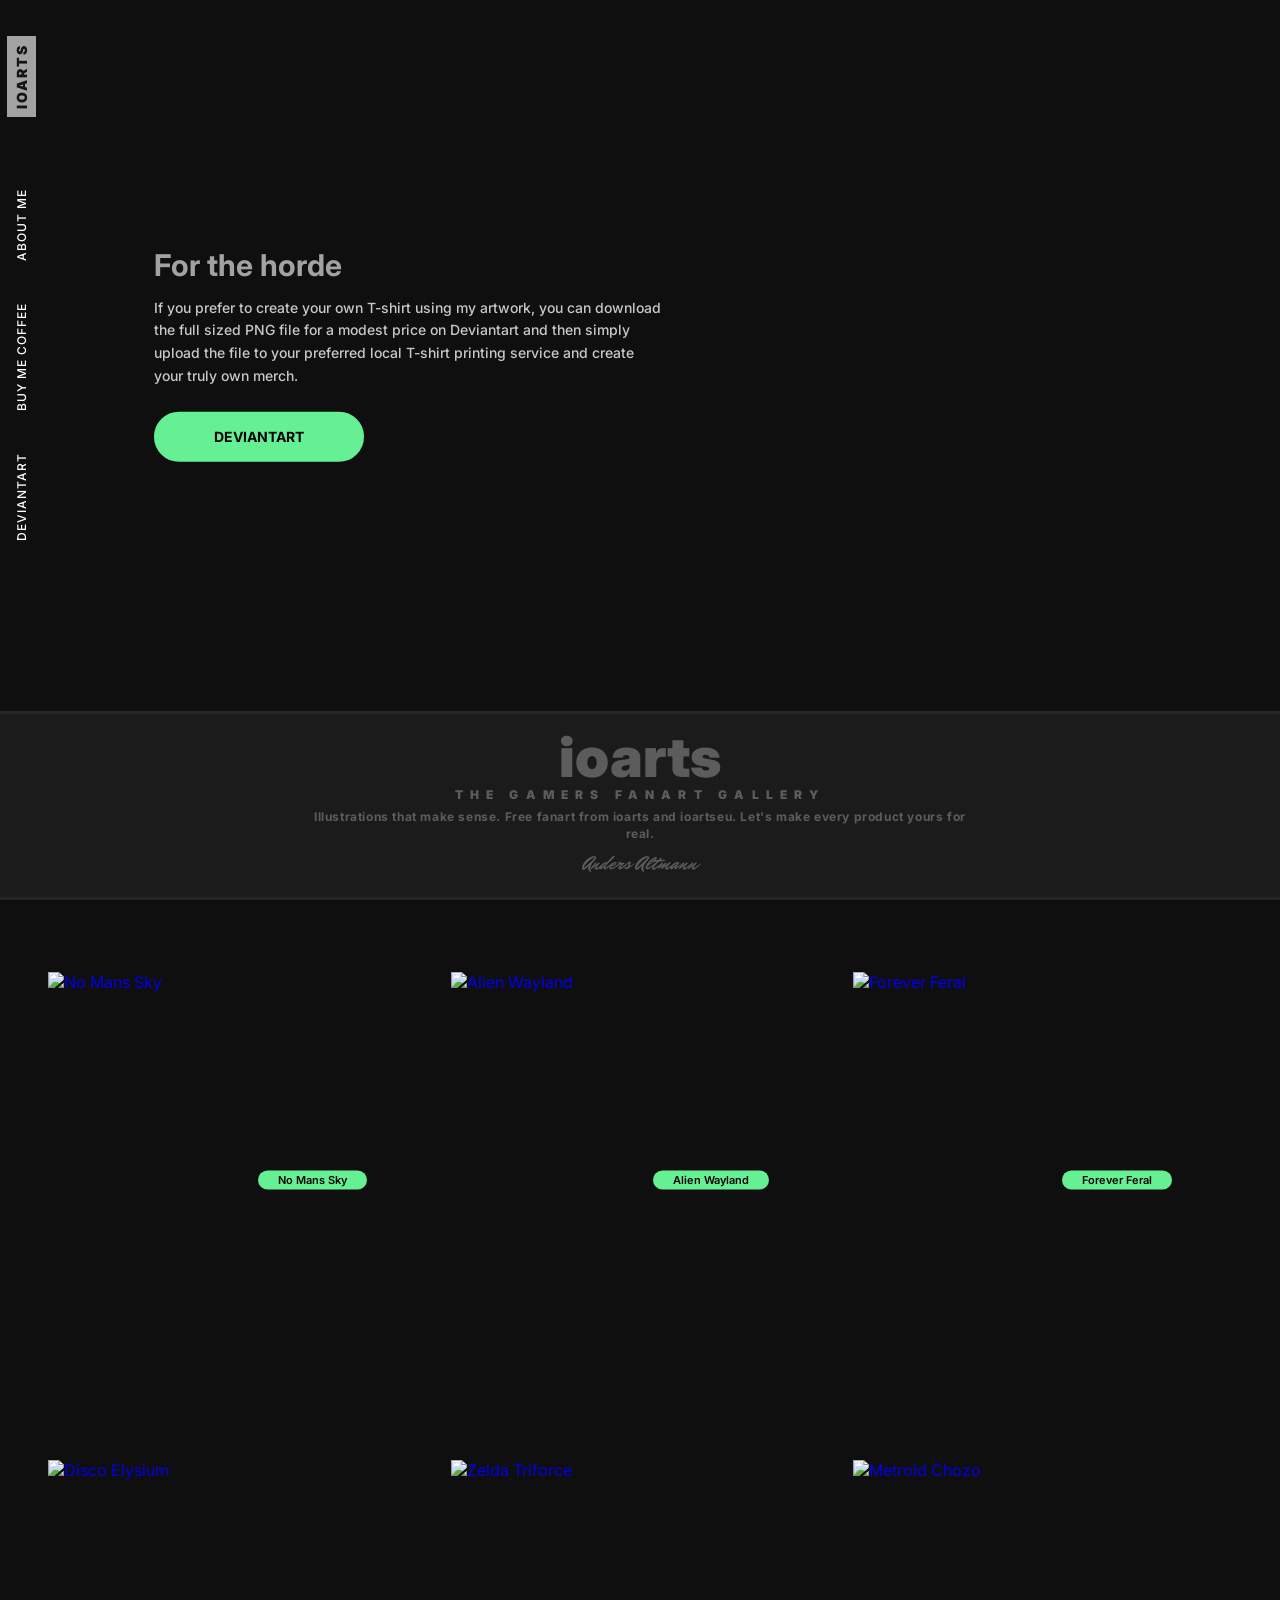
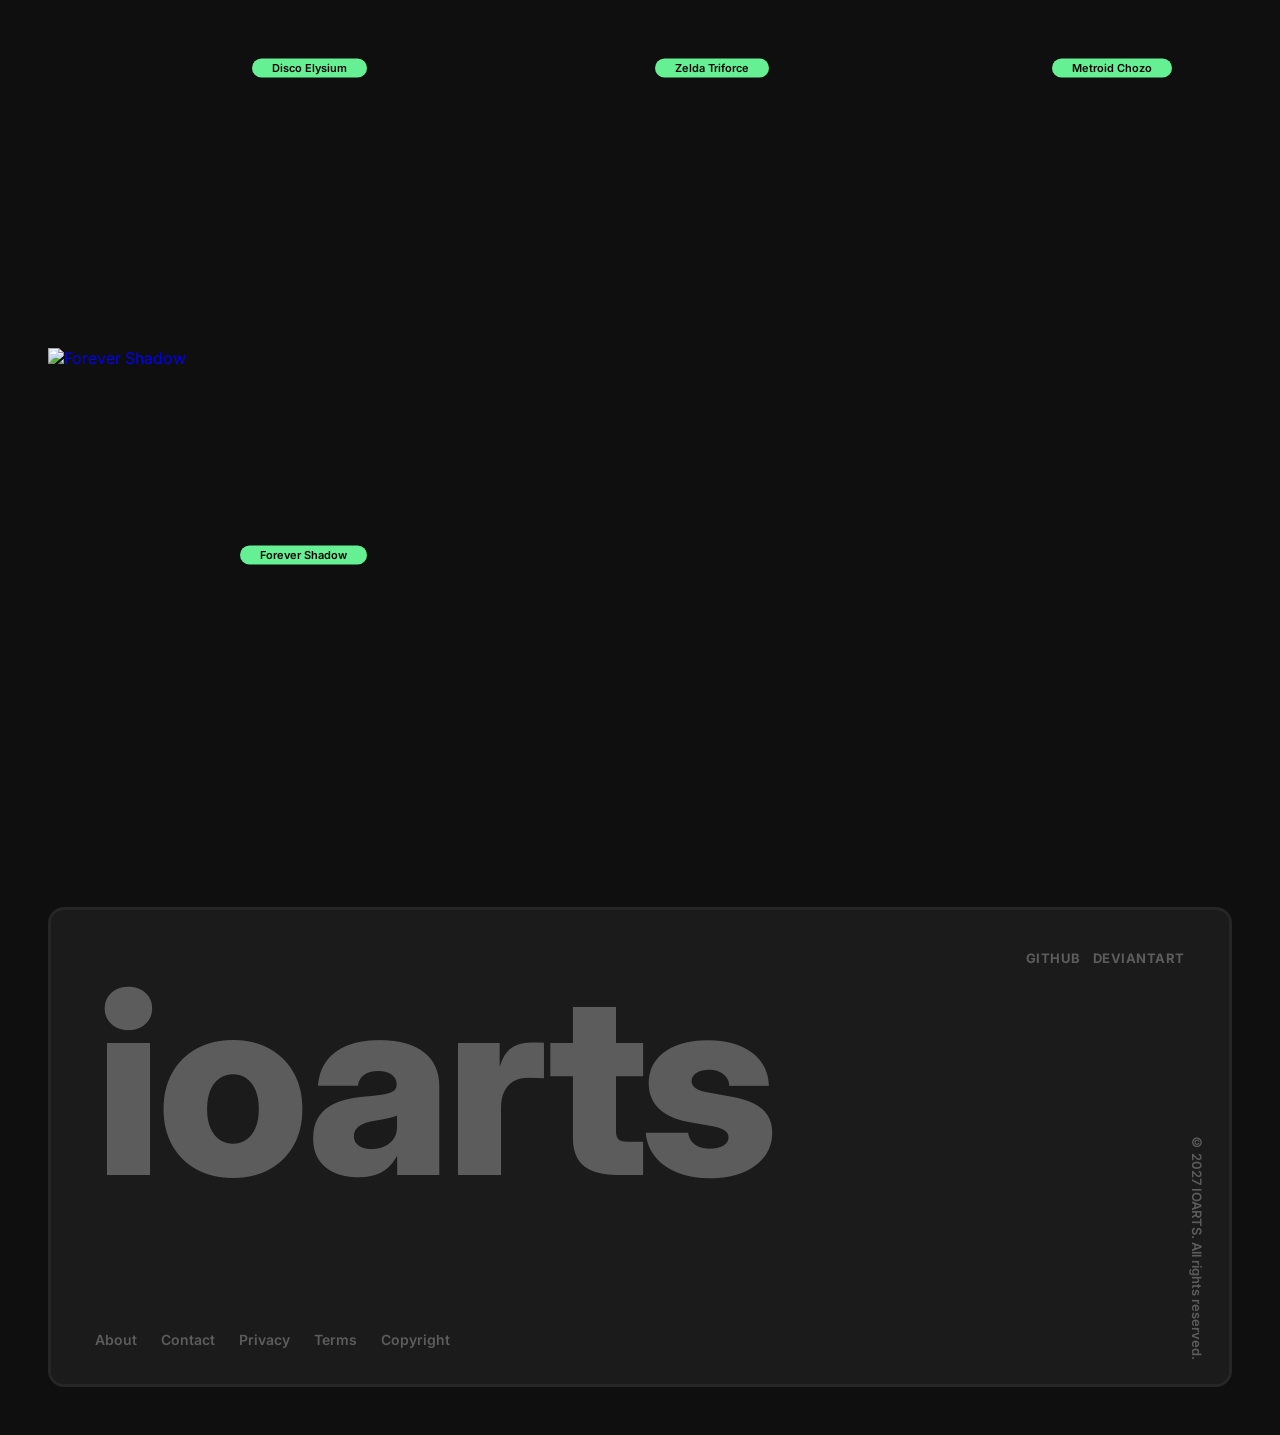
==== index.html @ b2b97067 "Add responsive mobile navigation Co-authored-by: copilot-swe-agent[bot] <198982749+Copilot@users.nor" ====
<!DOCTYPE html>
<html lang="en">
<head>
  <meta charset="UTF-8">
  <meta name="viewport" content="width=device-width, initial-scale=1.0">
  <title>IOARTS | Digital Art Games Fanart &amp; Illustration Gallery</title>
  <meta name="description" content="Discover unique digital art Games Fanart and illustrations. Official IOARTS Gallery featuring exclusive illustrated arts">
  <meta name="keywords" content="digital art, Games Fanart, illustrations, art Gallery, exclusive designs">
  <meta name="author" content="Anders Altmann">
  <meta name="creator" content="Anders Altmann">
  <meta name="publisher" content="IOARTS">
  <meta name="category" content="Digital art gallery">
  <meta property="og:type" content="website">
  <meta property="og:locale" content="en_US">
  <meta property="og:url" content="https://ioarts.website/">
  <meta property="og:site_name" content="IOARTS">
  <meta property="og:title" content="IOARTS | Digital Art Games Fanart &amp; Illustration Gallery">
  <meta property="og:description" content="Discover unique digital art Games Fanart and illustrations. Official IOARTS Gallery featuring exclusive illustrated arts">
  <meta property="og:image" content="https://ioarts.website/jnj3kgrund2vithordebe.webp">
  <meta property="og:image:type" content="image/webp">
  <meta property="og:image:width" content="1200">
  <meta property="og:image:height" content="630">
  <meta name="twitter:card" content="summary_large_image">
  <meta name="twitter:title" content="IOARTS | Digital Art Games Fanart &amp; Illustration Gallery">
  <meta name="twitter:description" content="Discover unique digital art Games Fanart and illustrations.">
  <meta name="twitter:creator" content="@ioarts">
  <link rel="canonical" href="https://ioarts.website/">
  <meta name="theme-color" content="#a2a2a2" media="(prefers-color-scheme: light)">
  <meta name="theme-color" content="#0f0f0f" media="(prefers-color-scheme: dark)">
  <script type="application/ld+json">
  {
    "@context": "https://schema.org",
    "@graph": [
      {
        "@type": "Organization",
        "name": "IOARTS",
        "url": "https://ioarts.website/"
      },
      {
        "@type": "WebSite",
        "name": "IOARTS",
        "url": "https://ioarts.website/"
      }
    ]
  }
  </script>
  <link rel="icon" type="image/png" sizes="32x32" href="favicon-32x32.png">
  <link rel="icon" type="image/png" sizes="192x192" href="favicon.png">
  <link rel="apple-touch-icon" href="apple-touch-icon.png">
  <link rel="manifest" href="manifest.json">
  <link rel="stylesheet" href="shared.css">
  <link rel="stylesheet" href="home.css">
</head>
<body>
  <nav class="vertical-menu">
    <button class="vertical-menu__toggle" type="button" aria-label="Open menu" aria-expanded="false" aria-controls="vertical-menu-panel">
      <span class="vertical-menu__toggle-lines" aria-hidden="true"><span></span><span></span><span></span></span>
    </button>
    <div class="vertical-menu__panel" id="vertical-menu-panel">
      <a href="index.html" class="vertical-menu__brand" title="IOARTS Home">Ioarts</a>
      <div class="vertical-menu__links">
        <a href="about-me.html" title="About Me">About Me</a>
        <a href="https://buymeacoffee.com/ioartseu" target="_blank" rel="noopener noreferrer" title="Buy me coffee">Buy me coffee</a>
        <a href="https://www.deviantart.com/ioartseu" target="_blank" rel="noopener noreferrer" title="DeviantArt">Deviantart</a>
      </div>
    </div>
  </nav>

  <section class="hero">
    <div class="hero__bg">
      <img src="jnj3kgrund2vithordebe.webp" alt="For the Horde - Digital art illustration by IOARTS" class="hero__backdrop">
    </div>
    <div class="hero__side">
      <h1 class="hero__title">For the horde</h1>
      <p class="hero__desc">If you prefer to create your own T-shirt using my artwork, you can download the full sized PNG file for a modest price on Deviantart and then simply upload the file to your preferred local T-shirt printing service and create your truly own merch.</p>
      <a href="https://www.deviantart.com/ioartseu" class="hero__btn" target="_blank" rel="noopener noreferrer">Deviantart</a>
    </div>
    <footer class="hero__footer">
      <p class="hero__brand">ioarts</p>
      <h2 class="hero__sub">THE GAMERS FANART GALLERY</h2>
      <p class="hero__blurb">Illustrations that make sense. Free fanart from ioarts and ioartseu. Let's make every product yours for real.</p>
      <p class="hero__author">Anders Altmann</p>
    </footer>
  </section>

  <main class="gallery" aria-label="Image gallery">
    <div class="gallery__item">
      <a href="https://www.deviantart.com/ioartseu" class="card__link" target="_blank" rel="noopener noreferrer">
        <figure class="card" data-alt="No Mans Sky" data-image="jnj3kgrund2nnomannysvaty80.webp">
          <img src="jnj3kgrund2nnomannysvaty80.webp" alt="No Mans Sky" class="card__image">
        </figure>
      </a>
    </div>
    <div class="gallery__item">
      <a href="https://www.deviantart.com/ioartseu" class="card__link" target="_blank" rel="noopener noreferrer">
        <figure class="card" data-alt="Alien Wayland" data-image="jnj3kgrund2vitalien2 (1).webp">
          <img src="jnj3kgrund2vitalien2 (1).webp" alt="Alien Wayland" class="card__image">
        </figure>
      </a>
    </div>
        <div class="gallery__item">
      <a href="https://www.deviantart.com/ioartseu" class="card__link" target="_blank" rel="noopener noreferrer">
        <figure class="card" data-alt="Forever Feral" data-image="feralforevertshirt.webp">
          <img src="feralforevertshirt.webp" alt="Forever Feral" class="card__image">
        </figure>
      </a>
    </div>
    <div class="gallery__item">
      <a href="https://www.deviantart.com/ioartseu" class="card__link" target="_blank" rel="noopener noreferrer">
        <figure class="card" data-alt="Disco Elysium" data-image="Discoalysumt-shirtwhite90.webp">
          <img src="Discoalysumt-shirtwhite90.webp" alt="Disco Elysium" class="card__image">
        </figure>
      </a>
    </div>
   <div class="gallery__item">
      <a href="https://www.deviantart.com/ioartseu" class="card__link" target="_blank" rel="noopener noreferrer">
        <figure class="card" data-alt="Zelda Triforce" data-image="jnj3kgrundzeldathsirt862 (1).webp">
          <img src="jnj3kgrundzeldathsirt862 (1).webp" alt="Zelda Triforce" class="card__image">
        </figure>
      </a>
    </div>
       <div class="gallery__item">
      <a href="https://www.deviantart.com/ioartseu" class="card__link" target="_blank" rel="noopener noreferrer">
        <figure class="card" data-alt="Metroid Chozo" data-image="metroidwebp1900.webp">
          <img src="metroidwebp1900.webp" alt="Metroid Chozo" class="card__image">
        </figure>
      </a>
    </div>
           <div class="gallery__item">
      <a href="https://www.deviantart.com/ioartseu" class="card__link" target="_blank" rel="noopener noreferrer">
        <figure class="card" data-alt="Forever Shadow">
          <img src="Forevershadow1900.webp" alt="Forever Shadow" class="card__image">
        </figure>
      </a>
    </div>
  </main>

  <div data-site-footer></div>
  
  <footer class="ioarts-footer">
    <div class="ioarts-footer__brand">ioarts</div>
    <div class="ioarts-footer__social">
      <a href="https://github.com/ioarts-code" target="_blank" rel="noopener noreferrer">GitHub</a>
      <a href="https://www.deviantart.com/ioartseu" target="_blank" rel="noopener noreferrer">DeviantArt</a>
    </div>
    <div class="ioarts-footer__links">
      <a href="about-me.html">About</a>
      <a href="contact.html">Contact</a>
      <a href="privacy-policy.html">Privacy</a>
      <a href="terms-of-sale.html">Terms</a>
      <a href="copyright-attribution.html">Copyright</a>
    </div>
    <div class="ioarts-footer__copyright">&copy; 2027 IOARTS. All rights reserved.</div>
  </footer>
  <script src="menu.js" defer></script>
---- shared.css ----
/* =============================================
   IOARTS — Shared styles  |  shared.css
   Side menu + footer used on every page.
   Markup is injected by shared.js. Load this
   BEFORE the page stylesheet so pages can override.
   ============================================= */

@import url('https://fonts.googleapis.com/css2?family=Inter:wght@500;900&display=swap');

/* ── Vertical side menu ── */
.vertical-menu {
  position: fixed;
  top: 0;
  left: 0;
  z-index: 20;
  display: flex;
  flex-direction: column;
  align-items: center;
  gap: 72px;
  width: 42px;
  height: 100vh;
  padding: 36px 0 28px;
  color: #fff;
}

.vertical-menu a {
  color: #fff;
  font-family: 'Inter', sans-serif;
  font-size: 12px;
  font-weight: 500;
  letter-spacing: 1px;
  text-decoration: none;
  text-transform: uppercase;
  white-space: nowrap;
  writing-mode: vertical-rl;
  transform: rotate(180deg);
}

.vertical-menu__title {
  margin: 0;
  font-size: inherit;
  line-height: 1;
}

.vertical-menu .vertical-menu__brand {
  display: inline-block;
  padding: 8px 6px;
  border-radius: 0;
  background: #a2a2a2;
  color: #151515;
  font-size: 14px;
  font-weight: 900;
  letter-spacing: 2px;
}

.vertical-menu .vertical-menu__brand:hover {
  color: #151515;
  background: #fff;
}

.vertical-menu__links {
  display: flex;
  flex: 1;
  flex-direction: column;
  align-items: center;
  gap: 42px;
  justify-content: flex-start;
}

.vertical-menu__panel {
  display: contents;
}

.vertical-menu__toggle {
  display: none;
}

.vertical-menu a:hover {
  color: #74d5ff;
}

/* ── Footer ── */
.ioarts-footer {
  position: relative;
  min-height: 480px;
  margin: 48px;
  padding: 44px;
  overflow: hidden;
  background: #1b1b1b;
  border: 3px solid #262626;
  border-radius: 16px;
  box-sizing: border-box;
  color: #5c5c5c;
}

.ioarts-footer__brand {
  position: relative;
  z-index: 1;
  color: #5c5c5c;
  font-size: clamp(100px, 20vw, 260px);
  font-weight: 800;
  line-height: 1;
  letter-spacing: -0.02em;
  user-select: none;
}

.ioarts-footer__social {
  position: absolute;
  top: 40px;
  right: 44px;
  z-index: 3;
  display: flex;
  align-items: center;
  gap: 12px;
  width: auto;
}

.ioarts-footer__social a {
  display: inline-flex;
  align-items: center;
  justify-content: center;
  background: transparent;
  border: none;
  padding: 0;
  color: #5c5c5c;
  font-size: 13px;
  font-weight: 700;
  letter-spacing: 0.04em;
  text-transform: uppercase;
  text-decoration: none;
  white-space: nowrap;
  transition: color 0.2s ease, transform 0.2s ease;
}

.ioarts-footer__social a:hover,
.ioarts-footer__social a:focus-visible {
  background: transparent;
  color: #5c5c5c;
  border: none;
  transform: translateY(-1px);
}

.ioarts-footer__links {
  position: absolute;
  bottom: 36px;
  left: 44px;
  right: 240px;
  z-index: 3;
  display: flex;
  flex-wrap: wrap;
  gap: 24px;
  width: auto;
}

.ioarts-footer__links a {
  color: #5c5c5c;
  font-size: 14px;
  font-weight: 600;
  text-decoration: none;
  white-space: nowrap;
  transition: color 0.2s ease;
}

.ioarts-footer__links a:hover,
.ioarts-footer__links a:focus-visible {
  color: #ffffff;
}

.ioarts-footer__copyright {
  position: absolute;
  top: auto;
  right: 24px;
  bottom: 24px;
  z-index: 3;
  font-size: 13px;
  font-weight: 600;
  color: #5c5c5c;
  writing-mode: vertical-rl;
  transform: none;
}

/* ── Responsive: menu (max 720px) ── */
@media (max-width: 720px) {
  .vertical-menu {
    top: 16px;
    left: 16px;
    z-index: 100;
    width: 48px;
    height: 48px;
    gap: 0;
    padding: 0;
  }

  .vertical-menu__toggle {
    position: relative;
    z-index: 2;
    display: grid;
    width: 48px;
    height: 48px;
    padding: 0;
    place-items: center;
    border: 1px solid rgba(162, 162, 162, 0.55);
    background: rgba(15, 15, 15, 0.6);
    color: #fff;
    cursor: pointer;
  }

  .vertical-menu__toggle-lines {
    display: flex;
    flex-direction: column;
    align-items: flex-start;
    gap: 5px;
    width: 30px;
  }

  .vertical-menu__toggle-lines span {
    display: block;
    width: 30px;
    height: 4px;
    background: #a2a2a2;
  }

  .vertical-menu__toggle-lines span:nth-child(2) { width: 18px; }
  .vertical-menu__toggle-lines span:nth-child(3) { width: 25px; }

  .vertical-menu__panel {
    position: fixed;
    z-index: 1;
    inset: 0;
    display: none;
    width: 100vw;
    height: 100vh;
    height: 100dvh;
    flex-direction: column;
    align-items: center;
    justify-content: center;
    gap: 40px;
    padding: 80px 24px 40px;
    background: rgba(15, 15, 15, 0.96);
  }

  .vertical-menu--open .vertical-menu__panel {
    display: flex;
  }

  .vertical-menu a {
    font-size: 16px;
    letter-spacing: 0.5px;
    writing-mode: horizontal-tb;
    transform: none;
  }

  .vertical-menu .vertical-menu__brand {
    padding: 10px 16px;
    font-size: clamp(48px, 14vw, 76px);
    letter-spacing: 2px;
    text-transform: lowercase;
  }

  .vertical-menu__links {
    flex: 0 1 auto;
    flex-direction: column;
    justify-content: center;
    gap: 28px;
  }
}

@media (max-width: 380px) {
  .vertical-menu { top: 12px; left: 12px; }
}

@media (prefers-reduced-motion: reduce) {
  *,
  *::before,
  *::after {
    scroll-behavior: auto !important;
    animation-duration: 0.01ms !important;
    animation-iteration-count: 1 !important;
    transition-duration: 0.01ms !important;
  }
}

/* ── Responsive: footer (max 768px) ── */
@media (max-width: 768px) {
  .ioarts-footer {
    min-height: auto;
    width: calc(100% - 48px);
    margin: 24px;
    padding: 24px;
    display: flex;
    flex-direction: column;
    gap: 18px;
    border-radius: 14px;
  }

  .ioarts-footer__brand {
    font-size: clamp(40px, 14vw, 68px);
    line-height: 0.9;
    letter-spacing: -0.02em;
    color: #5c5c5c;
    order: 1;
  }

  .ioarts-footer__social {
    position: static;
    display: flex;
    flex-wrap: wrap;
    align-items: center;
    gap: 8px 10px;
    width: 100%;
    order: 2;
  }

  .ioarts-footer__social a {
    font-size: 9.5px;
    letter-spacing: 0.05em;
  }

  .ioarts-footer__links {
    position: static;
    display: flex;
    flex-wrap: wrap;
    align-items: center;
    gap: 8px 14px;
    width: 100%;
    padding-top: 14px;
    border-top: 1px solid rgba(31, 31, 31, 0.18);
    right: auto;
    left: auto;
    order: 3;
  }

  .ioarts-footer__links a {
    font-size: 11px;
    font-weight: 600;
    color: #5c5c5c;
    white-space: nowrap;
  }

  .ioarts-footer__copyright {
    position: static;
    display: block;
    writing-mode: horizontal-tb;
    font-size: 10.5px;
    font-weight: 500;
    color: #5c5c5c;
    order: 4;
    margin-top: -6px;
  }
}

/* Match the 48px page gutter between 721px and 768px */
@media (min-width: 721px) and (max-width: 768px) {
  .ioarts-footer { width: calc(100% - 96px); margin: 24px 48px 48px; }
}
---- home.css ----
@import url("https://fonts.googleapis.com/css2?family=Inter:wght@400;500;700;900&family=Mr+Dafoe&display=swap");

/* ── Fonts ── */
@font-face {
  font-family: "Inter:Bold";
  src: url("https://static.figma.com/font/Inter_1") format("woff2");
  font-style: normal;
  font-weight: 700;
}

@font-face {
  font-family: "Inter:Medium";
  src: url("https://static.figma.com/font/Inter_1") format("woff2");
  font-style: normal;
  font-weight: 500;
}

@font-face {
  font-family: "Inter:Black";
  src: url("https://static.figma.com/font/Inter_1") format("woff2");
  font-style: normal;
  font-weight: 900;
}

@font-face {
  font-family: "Mr Dafoe:Regular";
  src: url("https://static.figma.com/font/MrDafoe-Regular_1") format("woff2");
  font-style: normal;
  font-weight: 400;
}

/* ── Reset ── */
*, *::before, *::after { box-sizing: border-box; margin: 0; padding: 0; }
body { background: #0f0f0f; color: #a2a2a2; font-family: "Inter", "Inter:Bold", sans-serif; }
img { display: block; max-width: 100%; }
button { cursor: pointer; background: none; border: none; font-family: inherit; }

/* ── Hero ── */
.hero {
  --hero-image-scale: 1.6;
  --hero-image-left: 60%;
  position: relative;
  width: 100%;
  height: 100vh;
  min-height: 720px;
  max-height: 1040px;
  overflow: hidden;
  display: flex;
  align-items: flex-start;
}

.hero__bg {
  position: absolute;
  inset: 0;
  z-index: 2;
  overflow: hidden;
  pointer-events: none;
}

.hero__backdrop {
  position: absolute;
  top: 0;
  left: var(--hero-image-left);
  width: 54%;
  height: 100%;
  max-width: none;
  object-fit: contain;
  object-position: right center;
  transform: scale(var(--hero-image-scale));
  transform-origin: right center;
  pointer-events: none;
}

/* Left info panel */
.hero__side {
  position: absolute;
  top: 50%;
  left: 0;
  transform: translateY(-50%);
  display: flex;
  flex-direction: column;
  align-items: flex-start;
  justify-content: center;
  z-index: 1;
  padding: 0 0 0 12%;
  width: min(760px, 52vw);
  max-width: none;
  margin-top: -96px;
}

.hero__title {
  font-family: "Inter:Bold", "Inter", sans-serif;
  font-weight: 700;
  font-size: 30px;
  line-height: 37.5px;
  color: #a2a2a2;
  margin-bottom: 12px;
}

.hero__desc {
  font-family: "Inter:Medium", "Inter", sans-serif;
  font-weight: 500;
  font-size: 14px;
  line-height: 22.75px;
  color: #c8c8c8;
  margin-bottom: 24px;
  max-width: 680px;
}

.hero__btn {
  display: inline-flex;
  align-items: center;
  justify-content: center;
  min-width: 210px;
  height: 50px;
  padding: 0 32px;
  border: 2.5px solid #64f093;
  border-radius: 9999px;
  background: #64f093;
  color: #000;
  font-family: 'Inter', sans-serif;
  font-weight: 700;
  font-size: 14px;
  text-transform: uppercase;
  text-decoration: none;
  cursor: pointer;
  transition: background-color 0.2s ease, color 0.2s ease, border-color 0.2s ease;
}

.hero__btn:hover,
.hero__btn:focus-visible {
  background: #fff;
  border-color: #fff;
  color: #000;
}

/* Footer overlay bar */
.hero__footer {
  position: absolute;
  bottom: 0;
  left: 0;
  right: 0;
  height: 189px;
  background: #1B1B1B;
  color: #5C5C5C;
  backdrop-filter: blur(1px);
  -webkit-backdrop-filter: blur(1px);
  border-top: 3px solid #262626;
  border-bottom: 3px solid #262626;
  display: flex;
  flex-direction: column;
  align-items: center;
  justify-content: center;
  gap: 6px;
  text-align: center;
  padding: 20px;
  z-index: 2;
  width: 100%;
  margin: 0;
}

.hero__brand {
  font-family: "Inter:Black", "Inter", sans-serif;
  font-weight: 900;
  font-size: 56px;
  line-height: 48px;
  color: #5C5C5C;
  text-transform: lowercase;
}

.hero__sub {
  font-family: "Inter:Black", "Inter", sans-serif;
  font-weight: 900;
  font-size: 12px;
  letter-spacing: 7.2px;
  text-transform: uppercase;
  color: #5C5C5C;
}

.hero__blurb {
  font-family: "Inter:Bold", "Inter", sans-serif;
  font-weight: 700;
  font-size: 12px;
  line-height: 17.4px;
  letter-spacing: 0.6px;
  color: #5C5C5C;
  max-width: 680px;
}

.hero__author {
  font-family: "Mr Dafoe:Regular", "Mr Dafoe", cursive;
  font-weight: 400;
  font-size: 20px;
  line-height: 30px;
  color: #5C5C5C;
}

.hero__footer > * {
  width: 100%;
  text-align: center;
}

/* ── Products header & filters ── */
.products-header {
  display: none;
}

.filters {
  display: none;
}

.filters__group {
  display: none;
}

.filters__row {
  display: none;
}

.filter {
  display: none;
}

.filter--active,
.filter:hover {
  display: none;
}

/* ── Gallery ── */
.products-heading {
  display: none;
}

.gallery {
  display: grid;
  grid-template-columns: repeat(3, 1fr);
  column-gap: 24px;
  row-gap: 72px;
  padding: 72px 48px 96px;
}

.load-more-container {
  display: none;
}

.load-more-container[hidden] {
  display: none;
}

.load-more-button {
  display: none;
}

.load-more-button:hover:not(:disabled) {
  display: none;
}

.load-more-button:disabled {
  display: none;
}

/* ── Gallery Item ── */
.gallery__item {
  display: flex;
  flex-direction: column;
  background: transparent;
}

/* ── Card ── */
.card {
  display: flex;
  flex-direction: column;
  background: transparent;
  width: 100%;
  aspect-ratio: 592 / 650;
  position: relative;
  overflow: hidden;
}

.card__image {
  display: block;
  width: 100%;
  flex: 1;
  object-fit: cover;
  object-position: center;
  transition: transform 0.3s ease;
}

.card__image:hover {
  transform: scale(1.08);
}

.card__link {
  display: block;
  text-decoration: none;
  cursor: pointer;
  width: 100%;
  height: 100%;
}

.card__link:hover {
  opacity: 0.95;
  transition: opacity 0.2s ease;
}

.card__image {
  display: block;
  width: 100%;
  flex: 1;
  object-fit: cover;
  object-position: center;
}

/* Image badge with alt text */
.card::after {
  content: attr(data-alt);
  position: absolute;
  top: 50%;
  right: 60px;
  transform: translateY(-50%);
  background: #64f093;
  color: #000000;
  padding: 4px 20px;
  font-size: 11px;
  font-weight: 600;
  line-height: 1;
  white-space: nowrap;
  border-radius: 9999px;
  z-index: 10;
  display: flex;
  align-items: center;
  justify-content: center;
  min-width: 100px;
  max-width: calc(100% - 24px);
  overflow: hidden;
  text-overflow: ellipsis;
}

/* ── Large monitors (above 24"): full-width description, larger image shifted left ── */
@media (min-width: 1921px) {
  .hero { --hero-image-scale: 1.9; --hero-image-left: 55%; }
  .hero__side { width: 100%; padding: 0 12%; }
  .hero__desc { max-width: 600px; }
}

/* ── Tablet / small laptop: title box below image ── */
@media (min-width: 721px) and (max-width: 1199px) {
  .gallery { grid-template-columns: repeat(2, 1fr); }
}

@media (max-width: 720px) {
  body { min-width: 0; overflow-x: hidden; margin-left: 0; }
  .hero { --hero-image-left: 50%; height: min(760px, 100svh); min-height: 620px; }
  .hero__backdrop { left: 50%; width: 72%; height: 84%; object-position: center; transform: translate(-50%, -50%) scale(var(--hero-image-scale)); transform-origin: center center; top: 50%; }
  .hero__side { display: none; }
  .hero__footer { height: 210px; padding: 18px 24px; }
  .hero__sub { max-width: 100%; font-size: 10px; letter-spacing: .25em; }
  .hero__blurb { font-size: 10px; }
  .gallery { grid-template-columns: 1fr; row-gap: 56px; padding: 56px 24px 72px; }
}
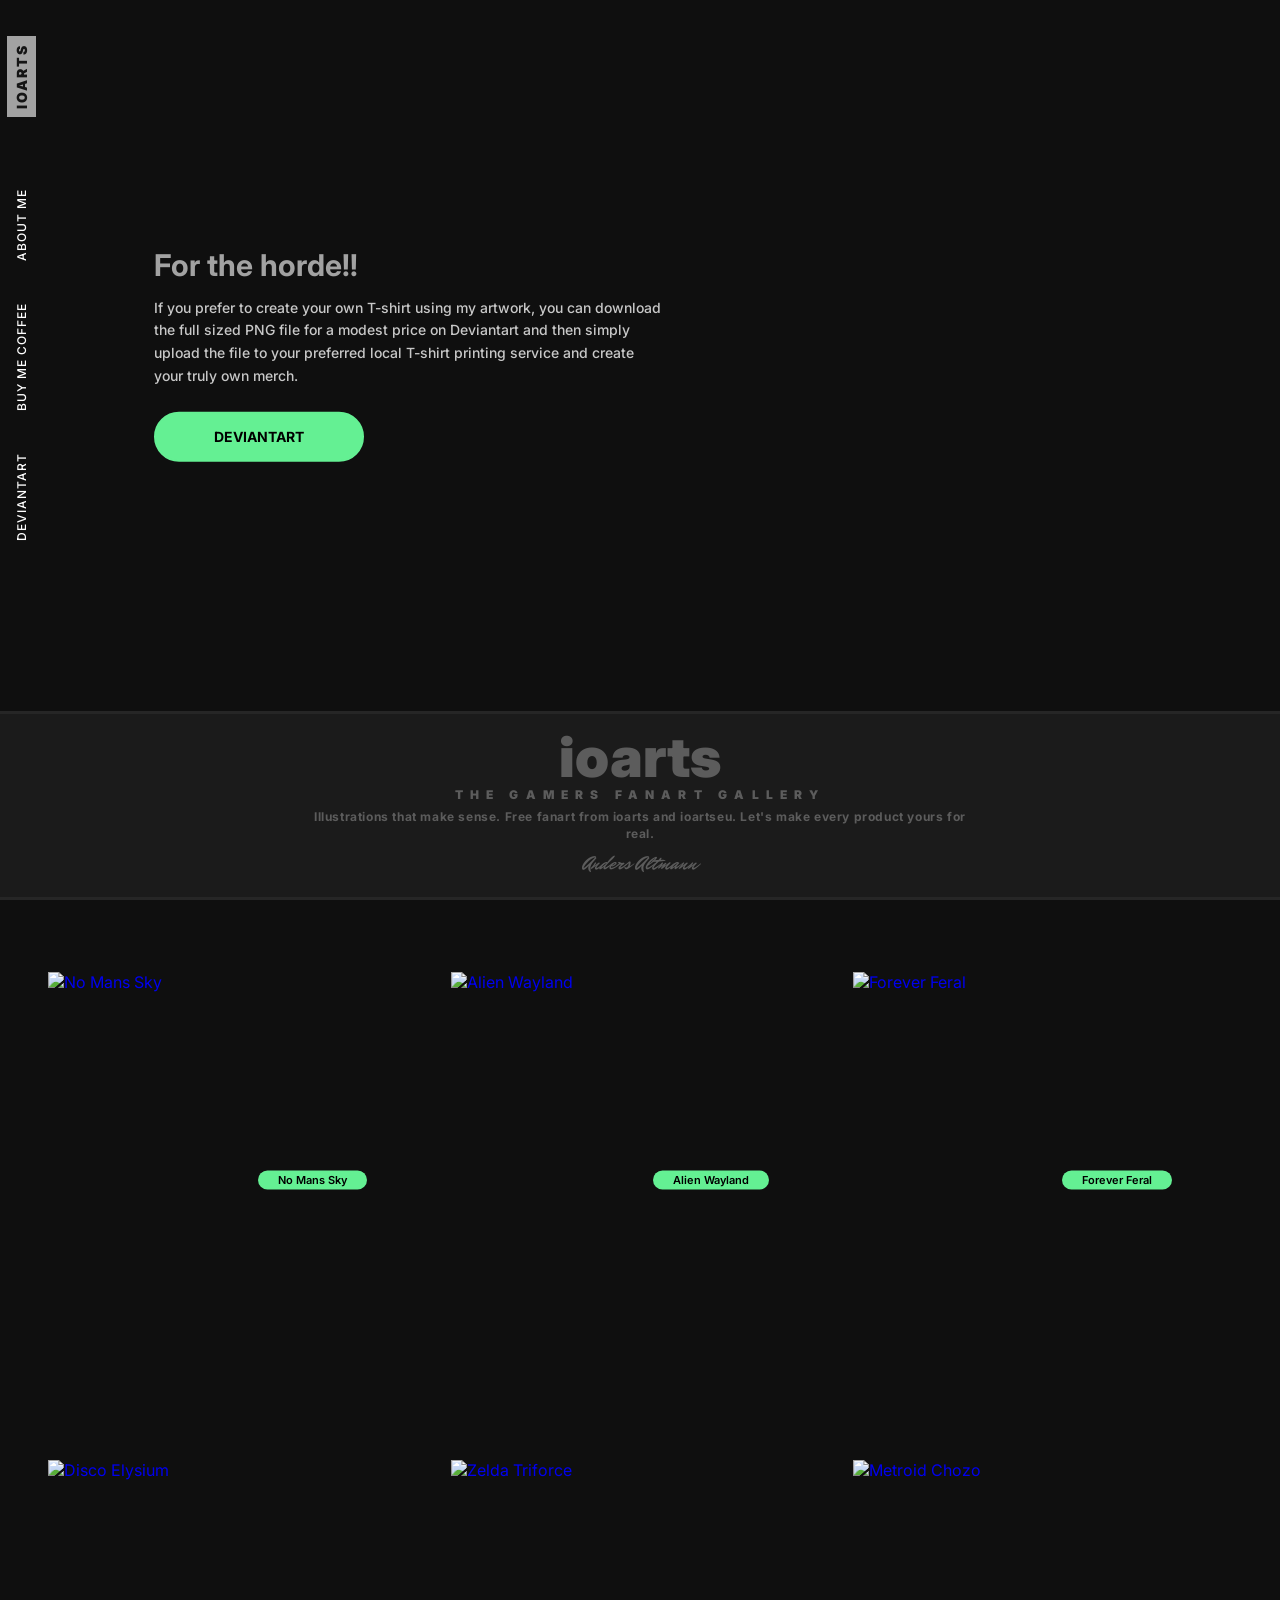
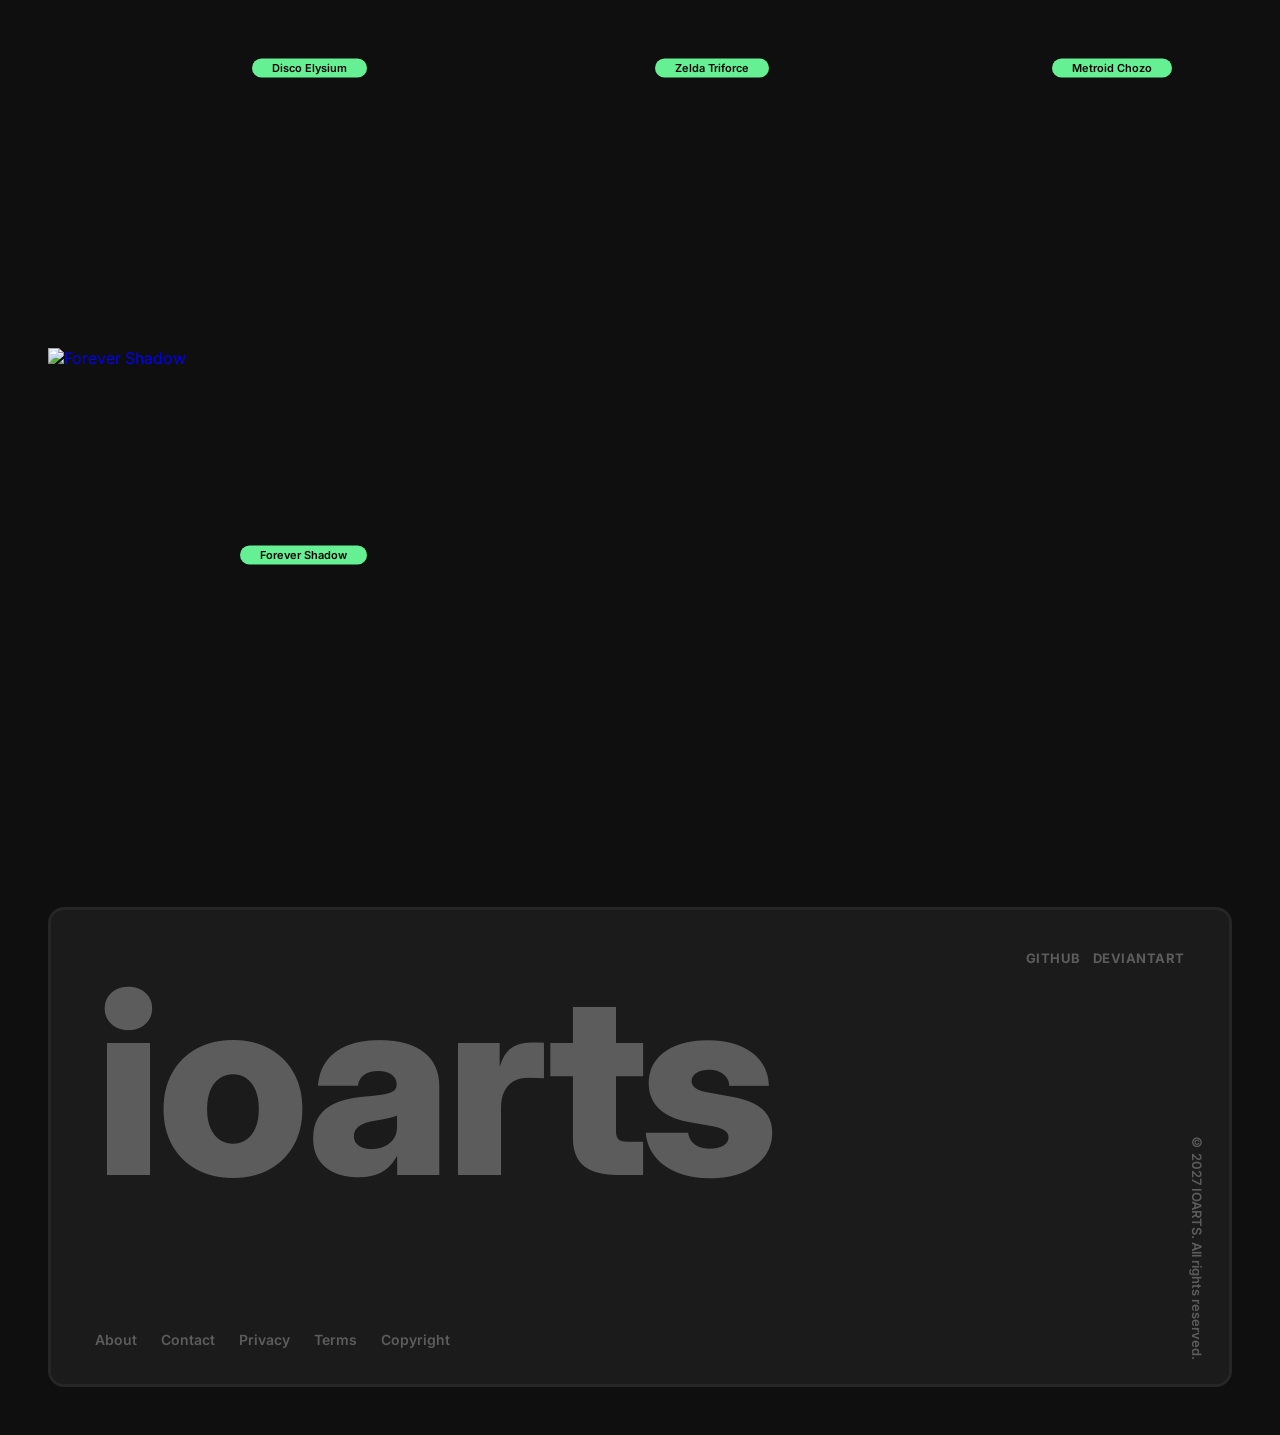
==== commit 54fbde7d: "Update hero title with exclamation marks" ====
--- a/index.html
+++ b/index.html
@@ -71,7 +71,7 @@
       <img src="jnj3kgrund2vithordebe.webp" alt="For the Horde - Digital art illustration by IOARTS" class="hero__backdrop">
     </div>
     <div class="hero__side">
-      <h1 class="hero__title">For the horde</h1>
+      <h1 class="hero__title">For the horde!!</h1>
       <p class="hero__desc">If you prefer to create your own T-shirt using my artwork, you can download the full sized PNG file for a modest price on Deviantart and then simply upload the file to your preferred local T-shirt printing service and create your truly own merch.</p>
       <a href="https://www.deviantart.com/ioartseu" class="hero__btn" target="_blank" rel="noopener noreferrer">Deviantart</a>
     </div>
